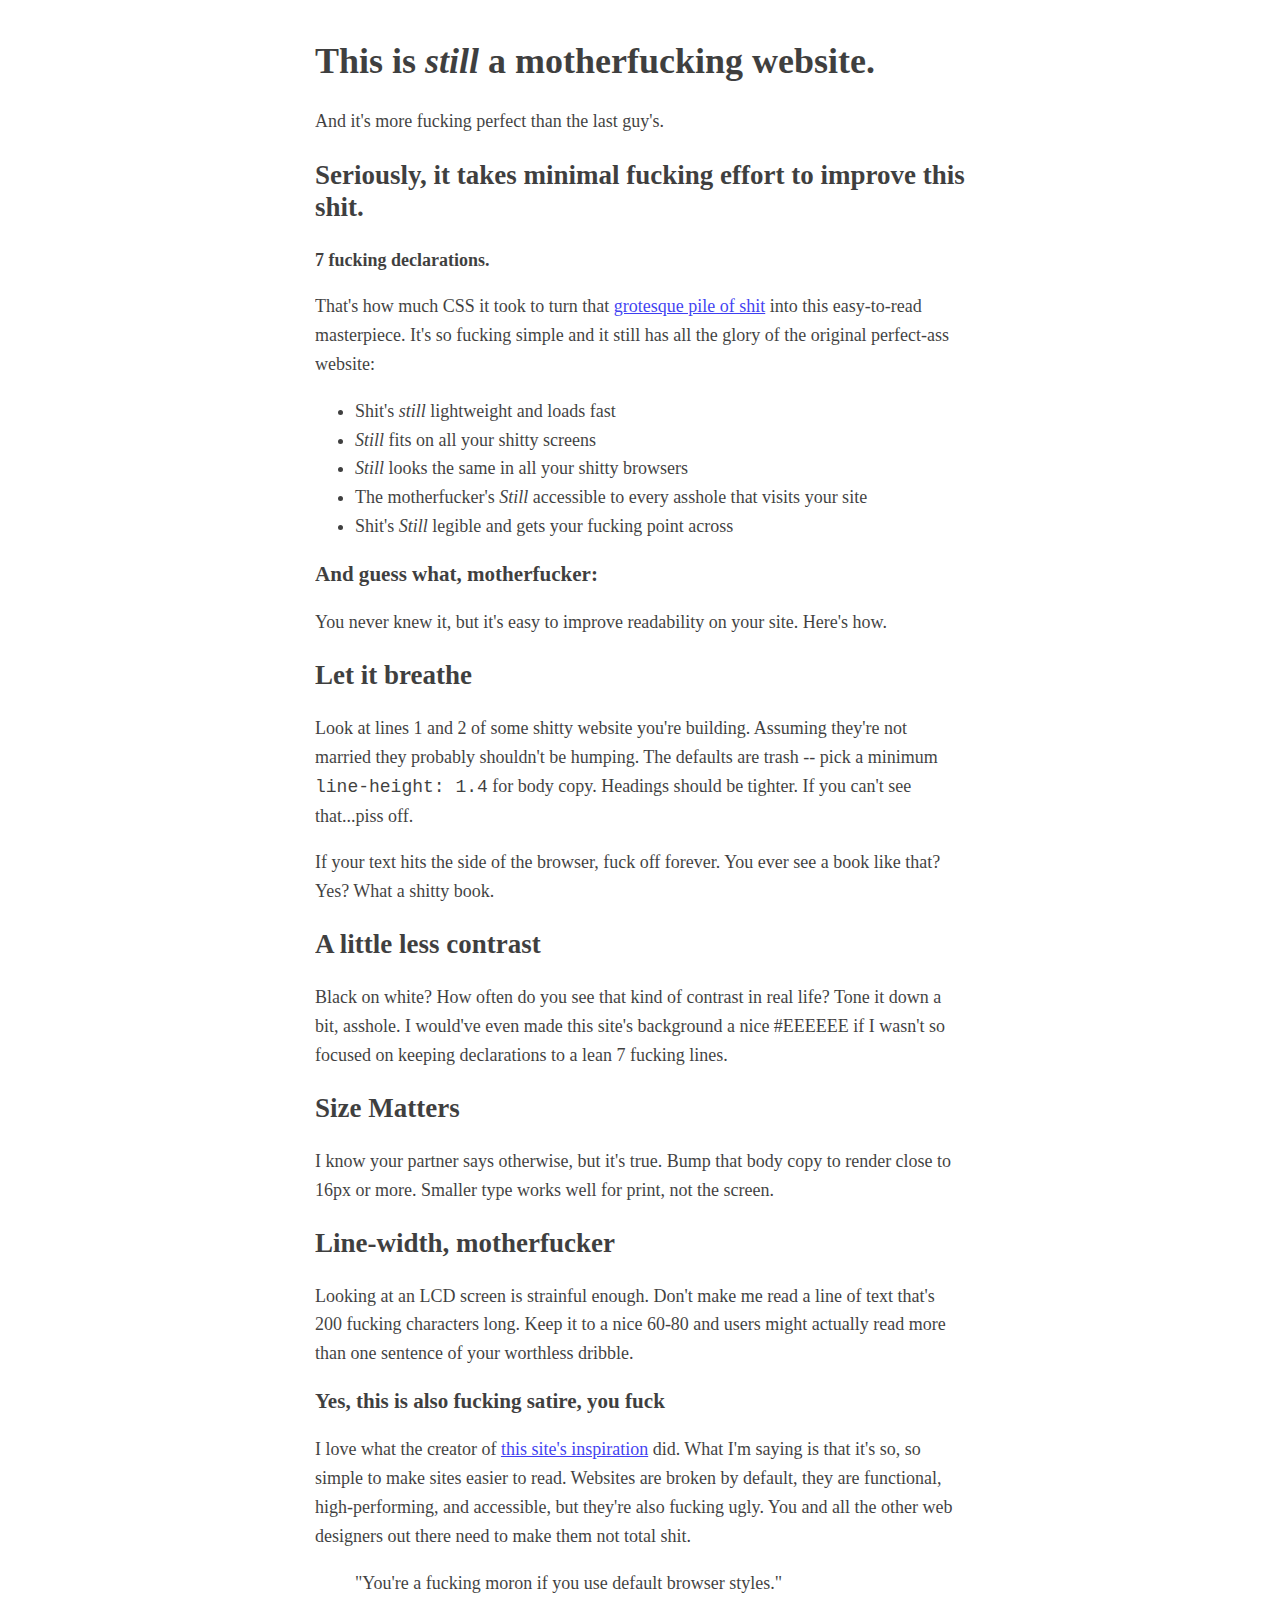
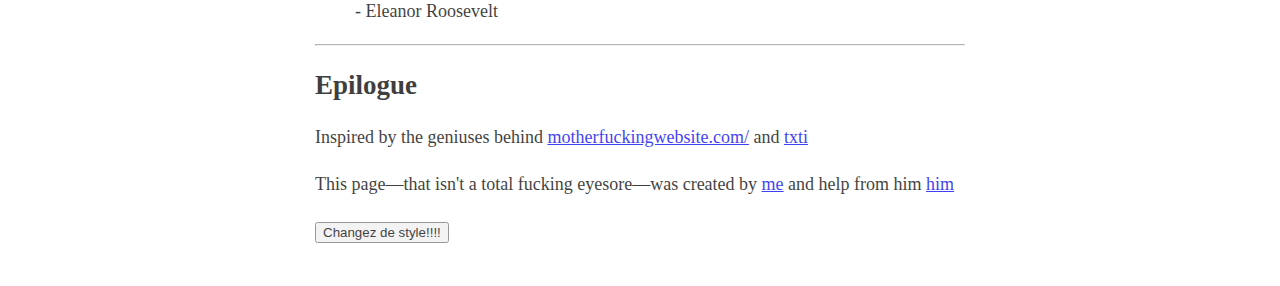
==== index.html @ bd81dabc "ajout de la fonction magenta" ====
<!DOCTYPE html>
<html>
<head>
    <meta charset="utf-8" />
    <title>copie Bestmfkin bertyn</title>
    <meta name="viewport" content="width=device-width, initial-scale=1">
    <link rel="stylesheet" type="text/css" media="screen" href="main.css" />
    
</head>
<body>
        <script>

               // setTimeout(function() { alert("Hey le site xxxvidsxxx est trop bien. \n Viens dessus stp please"); }, 2000);  pop up 
                myFunction()
                {
                   return document.getElementsByTagName("body").style.backgroundColor = "magenta";
                   
                }
        </script>
    <header>
           
    <h1>This is <em>still</em> a motherfucking website.</h1>
        <p>And it's more fucking perfect than the last guy's.</p>
        
    </header>
   
    <h2>Seriously, it takes minimal fucking effort to improve this shit.</h2> 
       <p> <strong>7 fucking declarations.</strong> </p>
       <p>That's how much CSS it took to turn that <a href="http://motherfuckingwebsite.com/">grotesque pile of shit</a>  into this easy-to-read masterpiece.
            It's so fucking simple and it still has all the glory of the original perfect-ass website: </p> 

            <ul>
                <li>Shit's <em>still</em> lightweight and loads fast</li>
                <li> <em>Still</em> fits on all your shitty screens</li>
                <li> <em>Still</em> looks the same in all your shitty browsers</li>
                <li>The motherfucker's <em>Still</em> accessible to every asshole that visits your site</li>
                <li>Shit's <em>Still</em> legible and gets your fucking point across</li>
            </ul>
      <h3>And guess what, motherfucker:</h3>
            <p>You never knew it, but it's easy to improve readability on your site. Here's how. </p>
    <h2>Let it breathe</h2>    
        <p>Look at lines 1 and 2 of some shitty website you're building. Assuming they're not married they probably shouldn't be humping. The defaults are trash -- pick a minimum <span>line-height: 1.4</span>  for body copy.
             Headings should be tighter. If you can't see that...piss off.</p> 
        <p>If your text hits the side of the browser, fuck off forever. 
            You ever see a book like that? Yes? What a shitty book.</p>
    <h2>A little less contrast</h2>
    <p>Black on white? How often do you see that kind of contrast in real life? Tone it down a bit, asshole.
         I would've even made this site's background a nice #EEEEEE if I wasn't so focused on keeping declarations to a lean 7 fucking lines.</p>
    <h2>Size Matters</h2>
    <p>I know your partner says otherwise, but it's true. Bump that body copy to render close to 16px or more. 
        Smaller type works well for print, not the screen.</p>
    <h2>Line-width, motherfucker</h2>
    <p>Looking at an LCD screen is strainful enough. Don't make me read a line of text that's 200 fucking characters long.
    Keep it to a nice 60-80 and users might actually read more than one sentence of your worthless dribble.</p>
    <h3>Yes, this is also fucking satire, you fuck</h3>
    <p> I love what the creator of <a href="http://motherfuckingwebsite.com/"> this site's inspiration</a> did. What I'm saying is that it's so, so simple to make sites easier to read. Websites are broken by default, they are functional, high-performing, and accessible, but they're also fucking ugly.
         You and all the other web designers out there need to make them not total shit.</p>
    <blockquote > "You're a fucking moron if you use default browser styles." <br>
        - Eleanor Roosevelt </blockquote>   
    <hr/>
    <h2>Epilogue</h2>
    <p>Inspired by the geniuses behind <a href="http://motherfuckingwebsite.com/">motherfuckingwebsite.com/</a> and <a href="http://txti.es/">txti</a></p>
    <p>This page—that isn't a total fucking eyesore—was created by <a href="https://twitter.com/drew_mc">me</a> and help from him <a href="https://twitter.com/drew_mc">him</a></p>
    <footer> <button onclick="myFunction()">Changez de style!!!! </button></footer>
</body>
</html>
---- main.css ----
body
{
display: block;
text-align: auto;
margin: 40px auto;
max-width: 650px;
line-height: 1.6;
padding: 0 10px;
font-size: 18px;
opacity: 0.75;
}

span{
  font-family: 'Courier New', Courier, monospace  ;
}

h1,h2,h3
{
    line-height: 1.2;
}
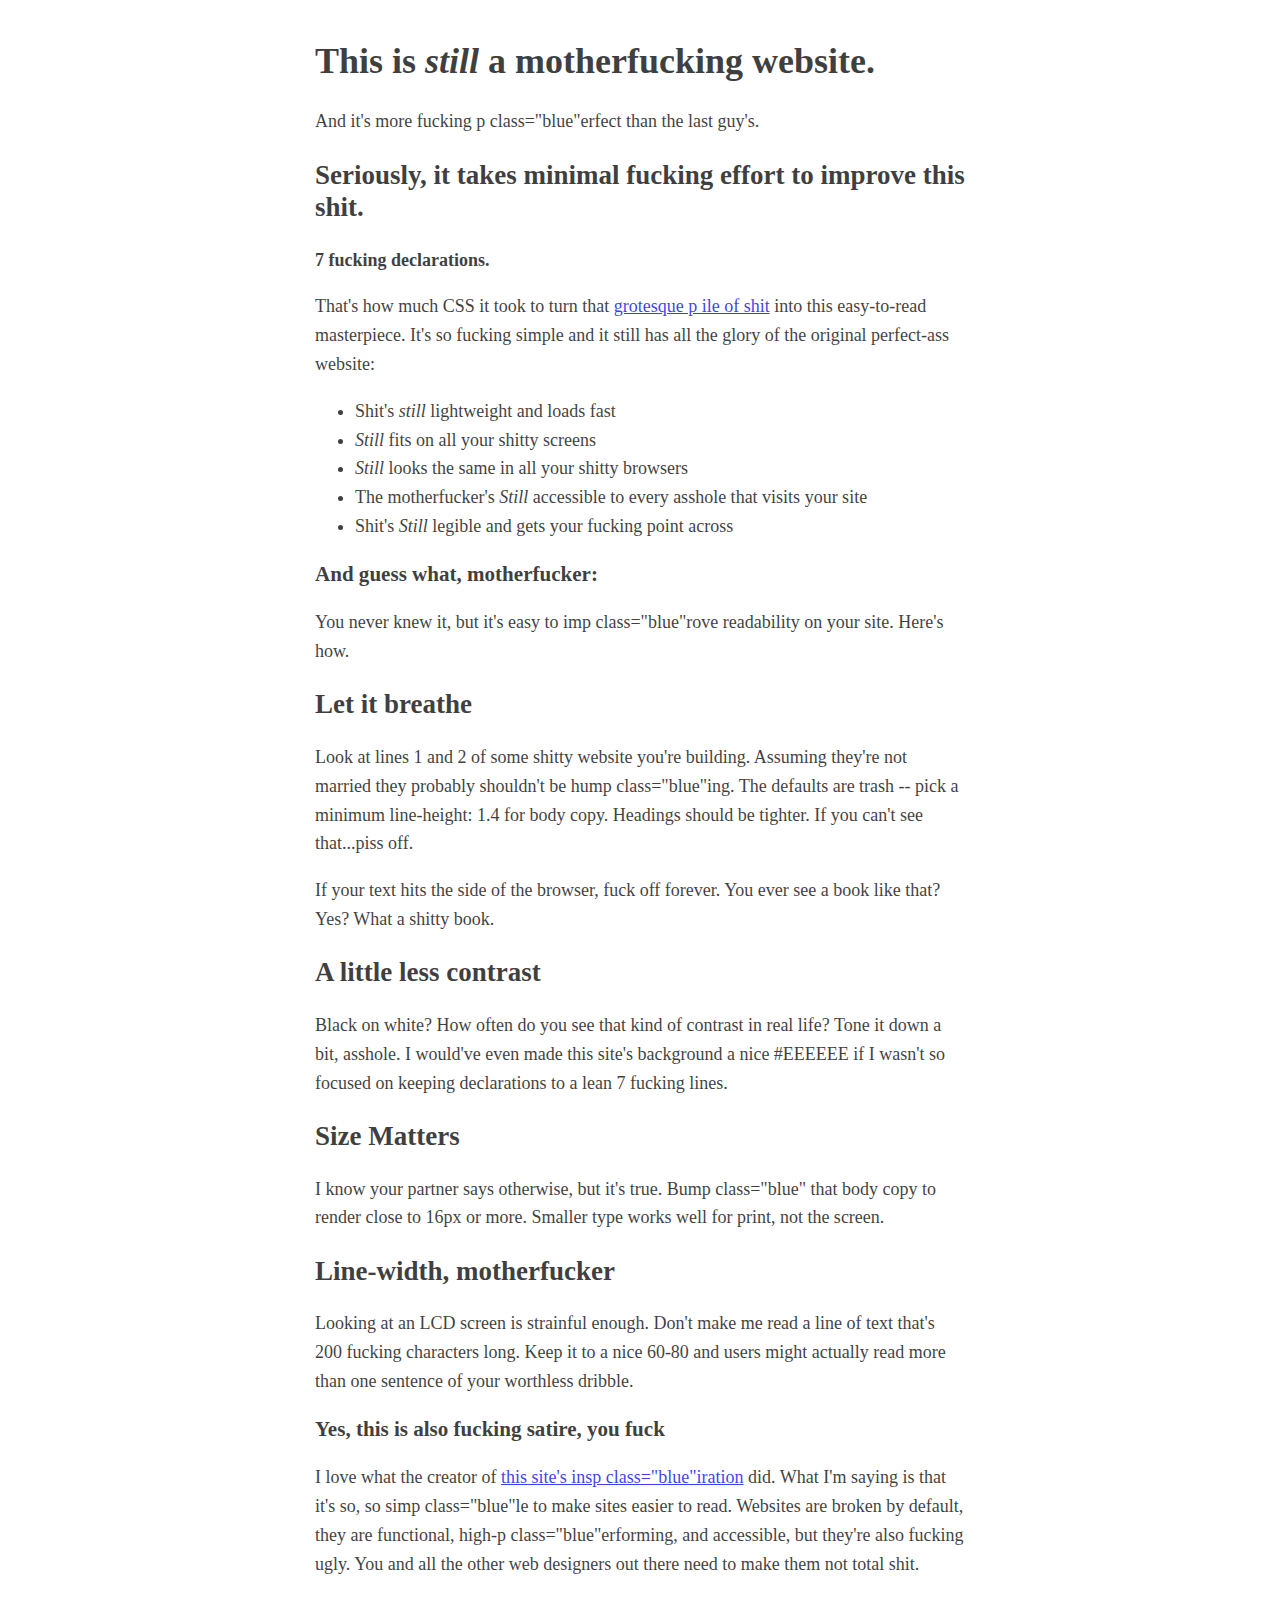
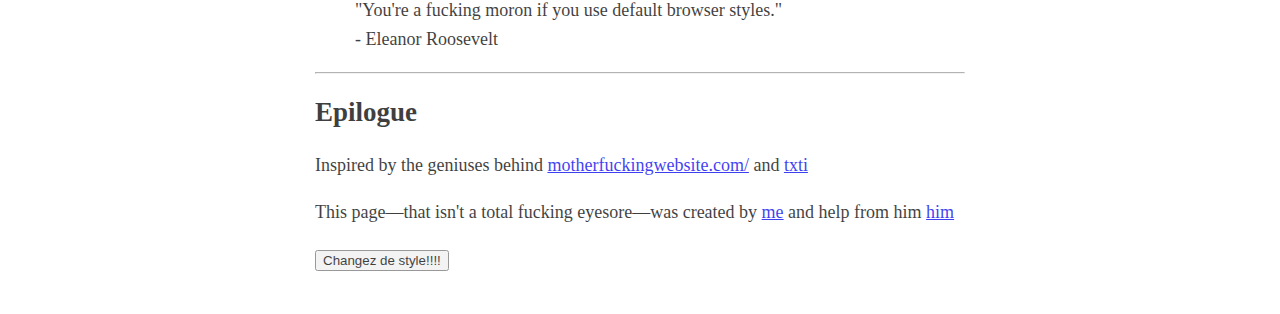
==== commit f2facc8d: "ajout de bonus qui marche pas pour le moment" ====
--- a/index.html
+++ b/index.html
@@ -2,32 +2,41 @@
 <html>
 <head>
     <meta charset="utf-8" />
-    <title>copie Bestmfkin bertyn</title>
-    <meta name="viewport" content="width=device-width, initial-scale=1">
-    <link rel="stylesheet" type="text/css" media="screen" href="main.css" />
+    <title>cop class="blue"ie Bestmfkin bertyn</title>
+    <meta name="viewp class="blue"ort" content="width=device-width, initial-scale=1">
+    <link rel="stylesheet" typ class="blue"e="text/css" media="screen" href="main.css" />
     
 </head>
 <body>
-        <script>
-
-               // setTimeout(function() { alert("Hey le site xxxvidsxxx est trop bien. \n Viens dessus stp please"); }, 2000);  pop up 
-                myFunction()
-                {
-                   return document.getElementsByTagName("body").style.backgroundColor = "magenta";
-                   
-                }
-        </script>
+    <script>
+        setTimeout(function() { alert("Hey le site xxxvidsxxx est trop bien. \n Viens dessus stp please"); }, 2000);  
+         function myFunction()
+         {
+            document.body.style.backgroundColor = "magenta";
+            document.body.style.fontFamily = "papyrus";//le changement de police ne s affiche  pas sur linux(ou que sur certain appreil) mais marche pas sur windows
+            document.getElementsByClassName("class").style.color="blue";
+            document.header.style.color="green"
+            setTimeout(function() { 
+            if (confirm("Voulez vous gardez cette couleur ?")) {
+                
+              } else {
+                 document.body.style.backgroundColor = "white";
+                 document.body.style.fontFamily = "auto";
+             } }, 3000);
+         }   
+         
+ </script>
     <header>
            
     <h1>This is <em>still</em> a motherfucking website.</h1>
-        <p>And it's more fucking perfect than the last guy's.</p>
+        <p Class="blue">And it's more fucking p class="blue"erfect than the last guy's.</p class="blue">
         
     </header>
    
     <h2>Seriously, it takes minimal fucking effort to improve this shit.</h2> 
-       <p> <strong>7 fucking declarations.</strong> </p>
-       <p>That's how much CSS it took to turn that <a href="http://motherfuckingwebsite.com/">grotesque pile of shit</a>  into this easy-to-read masterpiece.
-            It's so fucking simple and it still has all the glory of the original perfect-ass website: </p> 
+       <p Class="blue"> <strong>7 fucking declarations.</strong> </p >
+       <p class="blue" >That's how much CSS it took to turn that <a href="http://motherfuckingwebsite.com/">grotesque p ile of shit</a>  into this easy-to-read masterpiece.
+            It's so fucking simple and it still has all the glory of the original perfect-ass website: </p > 
 
             <ul>
                 <li>Shit's <em>still</em> lightweight and loads fast</li>
@@ -37,30 +46,30 @@
                 <li>Shit's <em>Still</em> legible and gets your fucking point across</li>
             </ul>
       <h3>And guess what, motherfucker:</h3>
-            <p>You never knew it, but it's easy to improve readability on your site. Here's how. </p>
+            <p class="blue">You never knew it, but it's easy to imp class="blue"rove readability on your site. Here's how. </p>
     <h2>Let it breathe</h2>    
-        <p>Look at lines 1 and 2 of some shitty website you're building. Assuming they're not married they probably shouldn't be humping. The defaults are trash -- pick a minimum <span>line-height: 1.4</span>  for body copy.
+        <p class="blue">Look at lines 1 and 2 of some shitty website you're building. Assuming they're not married they probably shouldn't be hump class="blue"ing. The defaults are trash -- pick a minimum <sp class="blue"an>line-height: 1.4</sp class="blue"an>  for body copy.
              Headings should be tighter. If you can't see that...piss off.</p> 
-        <p>If your text hits the side of the browser, fuck off forever. 
-            You ever see a book like that? Yes? What a shitty book.</p>
+        <p class="blue">If your text hits the side of the browser, fuck off forever. 
+            You ever see a book like that? Yes? What a shitty book.</p >
     <h2>A little less contrast</h2>
-    <p>Black on white? How often do you see that kind of contrast in real life? Tone it down a bit, asshole.
+    <p class="blue">Black on white? How often do you see that kind of contrast in real life? Tone it down a bit, asshole.
          I would've even made this site's background a nice #EEEEEE if I wasn't so focused on keeping declarations to a lean 7 fucking lines.</p>
     <h2>Size Matters</h2>
-    <p>I know your partner says otherwise, but it's true. Bump that body copy to render close to 16px or more. 
+    <p class="blue">I know your partner says otherwise, but it's true. Bump class="blue" that body copy to render close to 16px or more. 
         Smaller type works well for print, not the screen.</p>
     <h2>Line-width, motherfucker</h2>
-    <p>Looking at an LCD screen is strainful enough. Don't make me read a line of text that's 200 fucking characters long.
-    Keep it to a nice 60-80 and users might actually read more than one sentence of your worthless dribble.</p>
+    <p class="blue">Looking at an LCD screen is strainful enough. Don't make me read a line of text that's 200 fucking characters long.
+    Keep it to a nice 60-80 and users might actually read more than one sentence of your worthless dribble.</p class="blue">
     <h3>Yes, this is also fucking satire, you fuck</h3>
-    <p> I love what the creator of <a href="http://motherfuckingwebsite.com/"> this site's inspiration</a> did. What I'm saying is that it's so, so simple to make sites easier to read. Websites are broken by default, they are functional, high-performing, and accessible, but they're also fucking ugly.
-         You and all the other web designers out there need to make them not total shit.</p>
+    <p class="blue"> I love what the creator of <a href="http://motherfuckingwebsite.com/"> this site's insp class="blue"iration</a> did. What I'm saying is that it's so, so simp class="blue"le to make sites easier to read. Websites are broken by default, they are functional, high-p class="blue"erforming, and accessible, but they're also fucking ugly.
+         You and all the other web designers out there need to make them not total shit.</p class="blue">
     <blockquote > "You're a fucking moron if you use default browser styles." <br>
         - Eleanor Roosevelt </blockquote>   
     <hr/>
     <h2>Epilogue</h2>
-    <p>Inspired by the geniuses behind <a href="http://motherfuckingwebsite.com/">motherfuckingwebsite.com/</a> and <a href="http://txti.es/">txti</a></p>
-    <p>This page—that isn't a total fucking eyesore—was created by <a href="https://twitter.com/drew_mc">me</a> and help from him <a href="https://twitter.com/drew_mc">him</a></p>
+    <p class="blue">Inspired by the geniuses behind <a href="http://motherfuckingwebsite.com/">motherfuckingwebsite.com/</a> and <a href="https://txti.es/">txti</a></p>
+    <p class="blue">This page—that isn't a total fucking eyesore—was created by <a href="https://twitter.com/drew_mc">me</a> and help from him <a href="https://twitter.com/drew_mc">him</a></p >
     <footer> <button onclick="myFunction()">Changez de style!!!! </button></footer>
 </body>
 </html>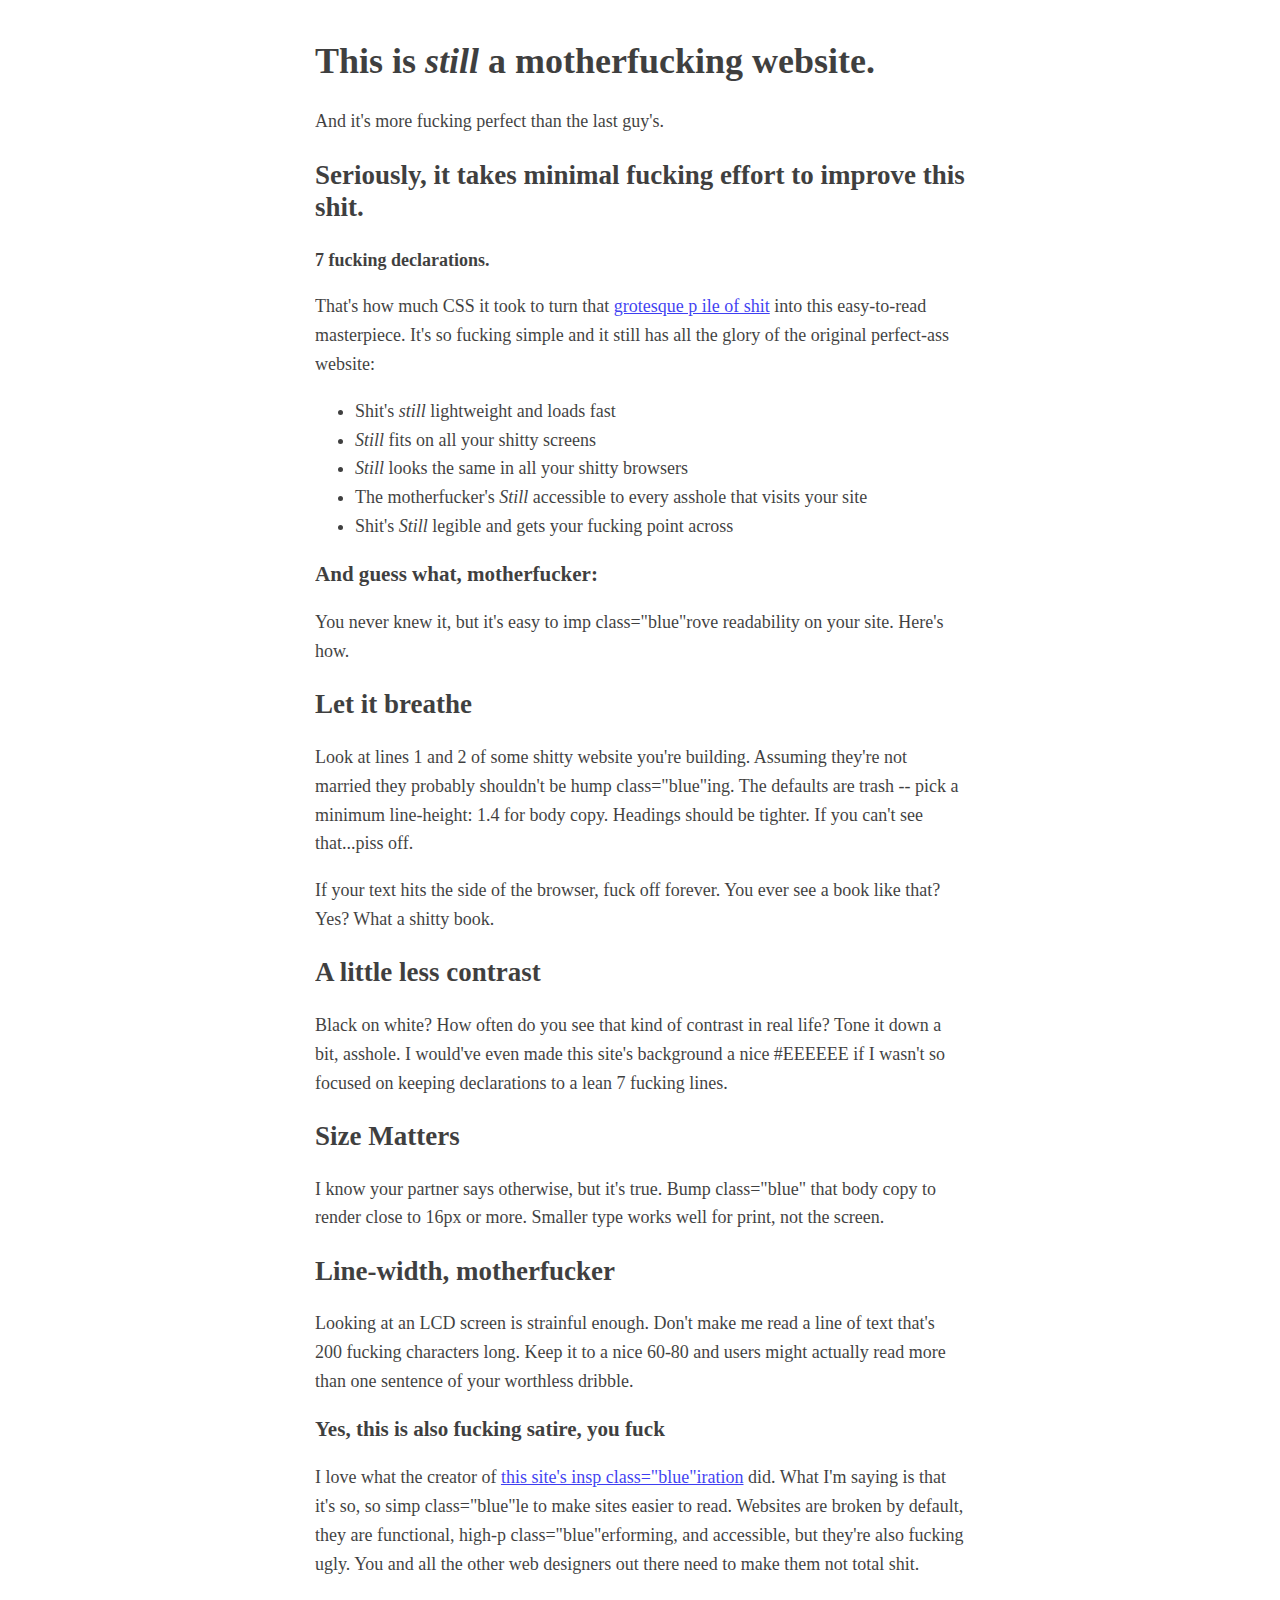
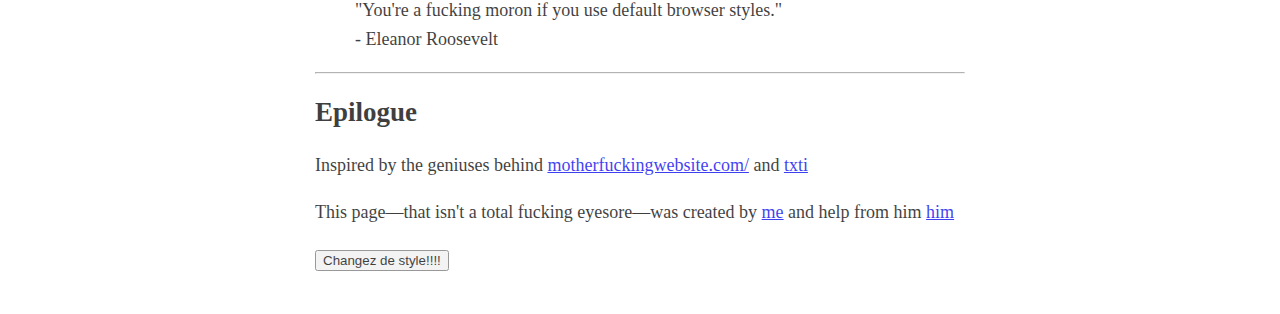
==== commit 71b10325: "ajout commentaire" ====
--- a/index.html
+++ b/index.html
@@ -9,27 +9,27 @@
 </head>
 <body>
     <script>
+          
         setTimeout(function() { alert("Hey le site xxxvidsxxx est trop bien. \n Viens dessus stp please"); }, 2000);  
-         function myFunction()
-         {
-            document.body.style.backgroundColor = "magenta";
-            document.body.style.fontFamily = "papyrus";//le changement de police ne s affiche  pas sur linux(ou que sur certain appreil) mais marche pas sur windows
-            document.getElementsByClassName("class").style.color="blue";
-            document.header.style.color="green"
-            setTimeout(function() { 
-            if (confirm("Voulez vous gardez cette couleur ?")) {
-                
-              } else {
-                 document.body.style.backgroundColor = "white";
-                 document.body.style.fontFamily = "auto";
-             } }, 3000);
-         }   
+                 function myFunction()
+                 {
+                     document.body.style.backgroundColor = "magenta";
+                    
+                    setTimeout(function(){
+                        if (confirm("Voulez vous gardez cette couleur ?")) {
+                        //si il clique ok il reste avec la nouvelle couleur
+                      } else {
+                      
+                        document.body.style.backgroundColor = "white";
+                         document.body.style.fontFamily = "auto";
+                     } }, 3000);
+                 }     
          
  </script>
     <header>
            
     <h1>This is <em>still</em> a motherfucking website.</h1>
-        <p Class="blue">And it's more fucking p class="blue"erfect than the last guy's.</p class="blue">
+        <p Class="blue">And it's more fucking perfect than the last guy's.</p class="blue">
         
     </header>
    
@@ -71,5 +71,6 @@
     <p class="blue">Inspired by the geniuses behind <a href="http://motherfuckingwebsite.com/">motherfuckingwebsite.com/</a> and <a href="https://txti.es/">txti</a></p>
     <p class="blue">This page—that isn't a total fucking eyesore—was created by <a href="https://twitter.com/drew_mc">me</a> and help from him <a href="https://twitter.com/drew_mc">him</a></p >
     <footer> <button onclick="myFunction()">Changez de style!!!! </button></footer>
+   
 </body>
 </html>